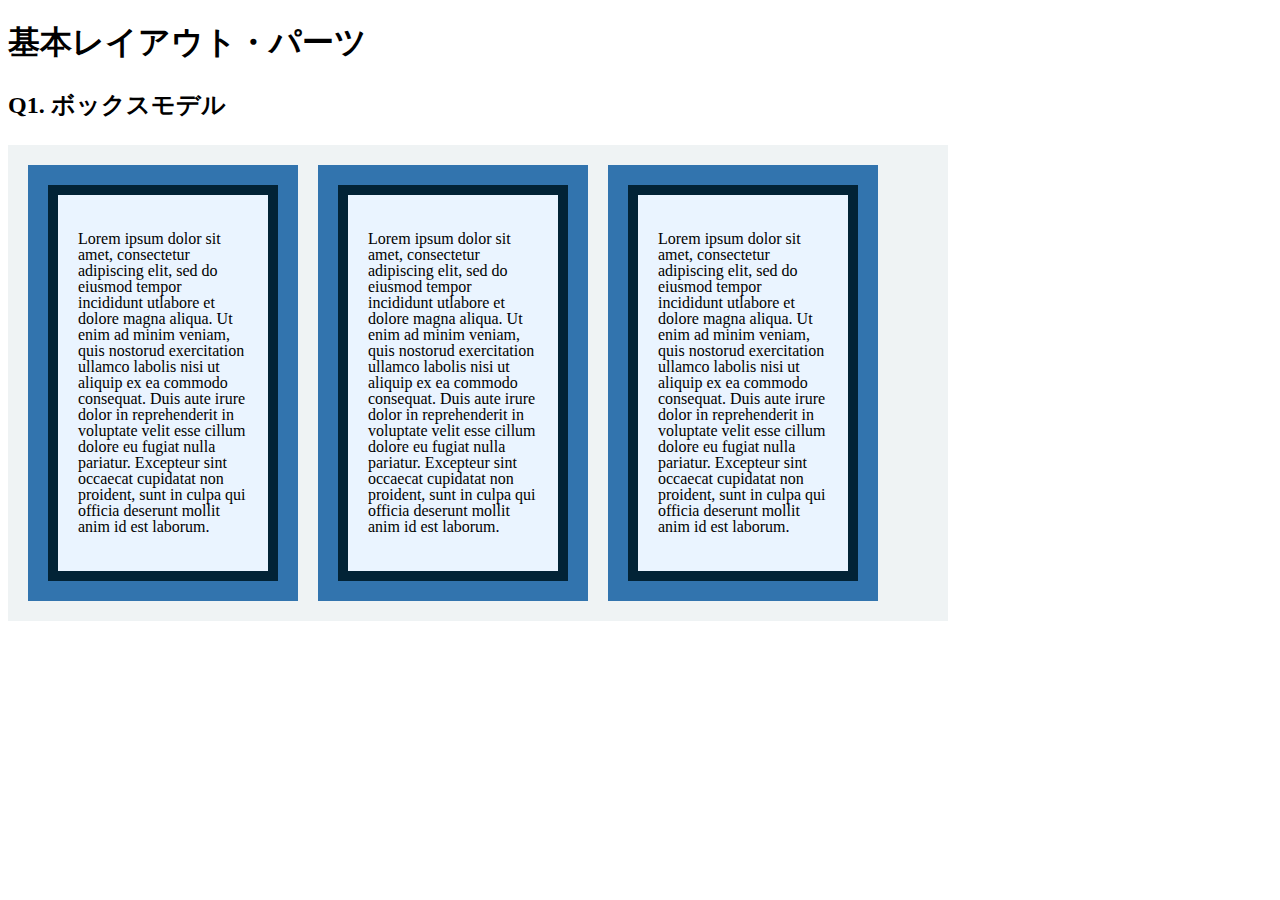
==== layout_parts/q1/index.html @ 99750956 "課題完成。" ====
<!DOCTYPE html>
<html>
  <head>
    <meta charset="utf-8">
    <meta http-equiv="X-UA-Compatible" content="IE=edge">
    <meta name="viewport" content="width=device-width, initial-scale=1.0, maximum-scale=1.0, user-scalable=no">
    <meta name="format-detection" content="telephone=no">
    <title>基本レイアウト・パーツ</title>
    <link rel="stylesheet" href="http://gizumo-inc.github.io/sample/front-lesson/layout_parts_new/assets/css/reset.css">
    <link rel="stylesheet" href="http://gizumo-inc.github.io/sample/front-lesson/layout_parts_new/assets/css/base.css">
    <link rel="stylesheet" href="css/style.css">
  </head>
  <body>
    <div class="wrapper">
      <h1 class="title">基本レイアウト・パーツ</h1>
      <h2 class="headline">
        <p class="headline__text">Q1. ボックスモデル</p>
      </h2>
      <div class="box">
        <!--
            このQ1のみ「answer」フォルダがあり、そこにQ1でのHTML/CSSの説明が書いてあります。
            その「index.html」をブラウザとテキストエディタで開き、参考にしてみてください。

             この問題はmarginとpaddingとborderをうまく使ってボックスを配置する問題です。
             レイアウトとしては、1つの大きなボックスの中に3つのボックスが横並びになっていて、
             さらにその3つのボックスの中にそれぞれ1つずつボックスが入っている形になっています。
             3つのボックスはfloatで横並びにしているので、clearfixでの解除も忘れないようにしてください。

             ■この問題で使う大事なプロパティ
             ・margin
             ・padding
             ・border
             ・float
        -->
        <!-- 回答はクラスq1の要素の中に書いてね -->
        <!-- すでについてるクラスにはstyleを指定しない。styleをつける場合は自分で新たにクラスをつけること -->
        <div class="q1 q1_content clearfix">
          <div class="q1_content_box">
            <div class="q1_content_text">
              <p>Lorem ipsum dolor sit amet, consectetur adipiscing elit, sed do eiusmod tempor incididunt utlabore et dolore magna aliqua. Ut enim ad minim veniam, quis nostorud exercitation ullamco labolis nisi ut aliquip ex ea commodo consequat. Duis aute irure dolor in reprehenderit in voluptate velit esse cillum dolore eu fugiat nulla pariatur. Excepteur sint occaecat cupidatat non proident, sunt in culpa qui officia deserunt mollit anim id est laborum.</p>
            </div>
          </div>
          <div class="q1_content_box">
            <div class="q1_content_text">
              <p>Lorem ipsum dolor sit amet, consectetur adipiscing elit, sed do eiusmod tempor incididunt utlabore et dolore magna aliqua. Ut enim ad minim veniam, quis nostorud exercitation ullamco labolis nisi ut aliquip ex ea commodo consequat. Duis aute irure dolor in reprehenderit in voluptate velit esse cillum dolore eu fugiat nulla pariatur. Excepteur sint occaecat cupidatat non proident, sunt in culpa qui officia deserunt mollit anim id est laborum.</p>
            </div>
          </div>
          <div class="q1_content_box">
            <div class="q1_content_text">
              <p>Lorem ipsum dolor sit amet, consectetur adipiscing elit, sed do eiusmod tempor incididunt utlabore et dolore magna aliqua. Ut enim ad minim veniam, quis nostorud exercitation ullamco labolis nisi ut aliquip ex ea commodo consequat. Duis aute irure dolor in reprehenderit in voluptate velit esse cillum dolore eu fugiat nulla pariatur. Excepteur sint occaecat cupidatat non proident, sunt in culpa qui officia deserunt mollit anim id est laborum.</p>
            </div>
          </div>
        </div>
        <!-- 回答はクラスq1の要素の中に書いてね -->
      </div>
    </div>
  </body>
</html>
---- layout_parts/q1/css/style.css ----
@charset "UTF-8";

/* 回答はここに書いてね */
.clearfix:after {
  display: block;
  content: "";
  clear: both;
}

.box {
  width: 940px;
  background-color: #eff3f4;
}


.q1_content_box {
  width: 270px;
  background-color: #3274ae;
  float: left;
  margin: 20px 0 20px 20px;
}

.q1_content_text {
  font-size: 16px;
  line-height: 16px;
  border: 10px solid #022336;
  background-color: #eaf4ff;
  padding: 20px;
  margin: 20px;
}
/* 回答はここに書いてね */
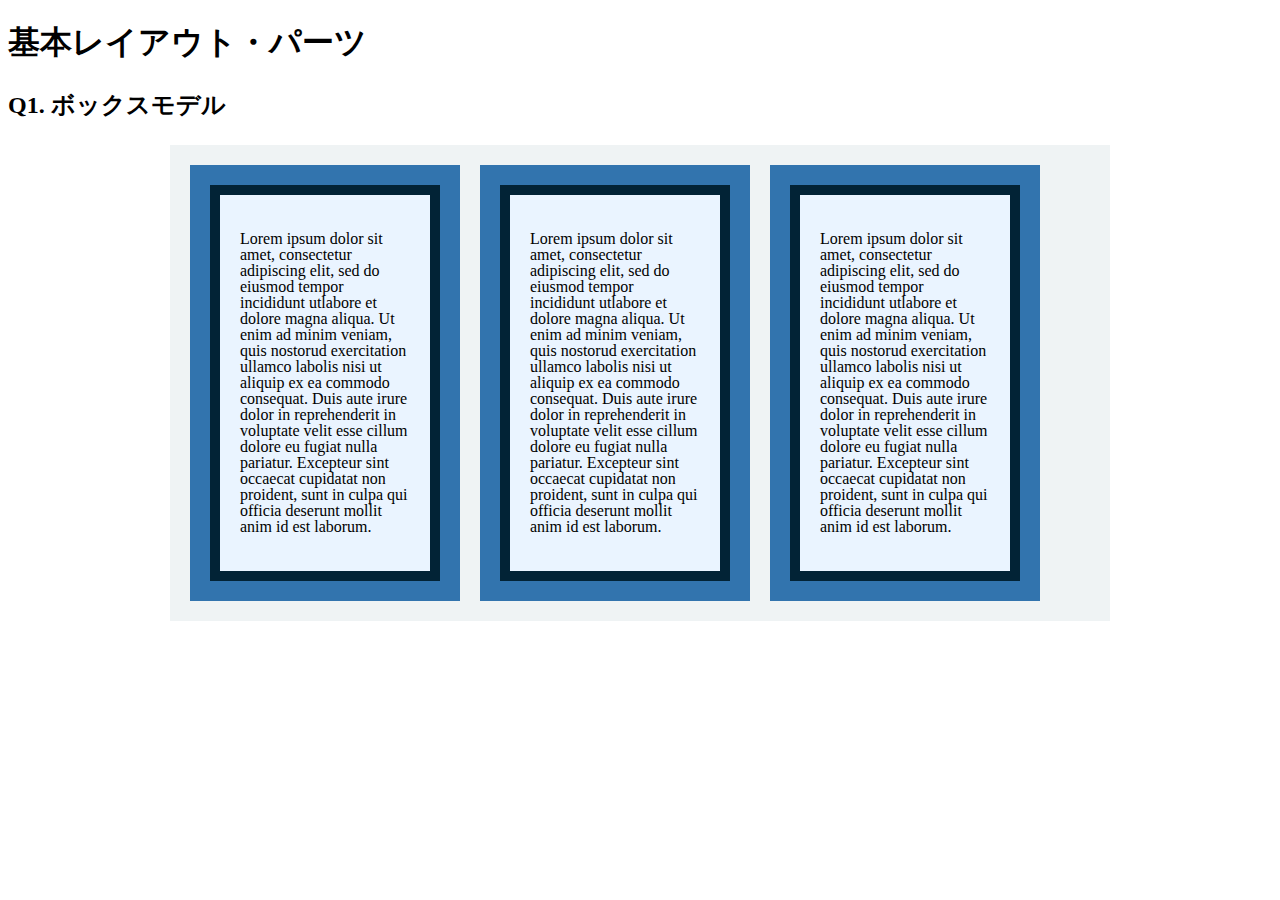
==== commit e6dbe36f: "レイアウトパーツ修正" ====
--- a/layout_parts/q1/index.html
+++ b/layout_parts/q1/index.html
@@ -34,7 +34,7 @@
         -->
         <!-- 回答はクラスq1の要素の中に書いてね -->
         <!-- すでについてるクラスにはstyleを指定しない。styleをつける場合は自分で新たにクラスをつけること -->
-        <div class="q1 q1_content clearfix">
+        <div class="q1 q1_content mainbox clearfix">
           <div class="q1_content_box">
             <div class="q1_content_text">
               <p>Lorem ipsum dolor sit amet, consectetur adipiscing elit, sed do eiusmod tempor incididunt utlabore et dolore magna aliqua. Ut enim ad minim veniam, quis nostorud exercitation ullamco labolis nisi ut aliquip ex ea commodo consequat. Duis aute irure dolor in reprehenderit in voluptate velit esse cillum dolore eu fugiat nulla pariatur. Excepteur sint occaecat cupidatat non proident, sunt in culpa qui officia deserunt mollit anim id est laborum.</p>
--- a/layout_parts/q1/css/style.css
+++ b/layout_parts/q1/css/style.css
@@ -7,17 +7,24 @@
   clear: both;
 }
 
-.box {
-  width: 940px;
+.mainbox {
+  width: 900px;
   background-color: #eff3f4;
+  margin: 0 auto;
+  padding: 20px;  
 }
 
 
 .q1_content_box {
-  width: 270px;
+  width: 230px;
   background-color: #3274ae;
   float: left;
-  margin: 20px 0 20px 20px;
+  margin-left: 20px;
+  padding: 20px;
+}
+
+.q1_content_box:first-child {
+  margin-left: 0;
 }
 
 .q1_content_text {
@@ -26,6 +33,5 @@
   border: 10px solid #022336;
   background-color: #eaf4ff;
   padding: 20px;
-  margin: 20px;
 }
 /* 回答はここに書いてね */
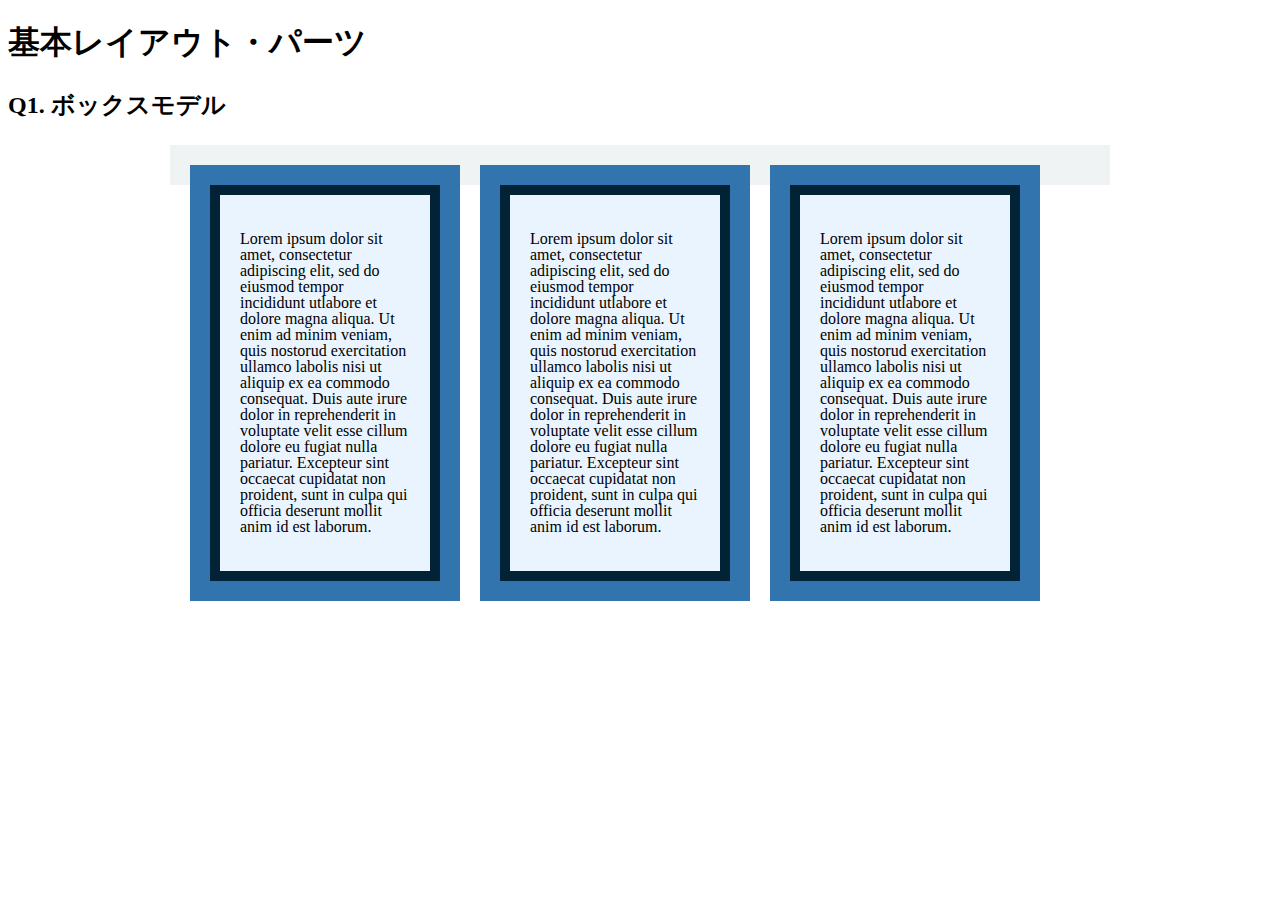
==== commit 9f653309: "修正の修正" ====
--- a/layout_parts/q1/index.html
+++ b/layout_parts/q1/index.html
@@ -34,7 +34,7 @@
         -->
         <!-- 回答はクラスq1の要素の中に書いてね -->
         <!-- すでについてるクラスにはstyleを指定しない。styleをつける場合は自分で新たにクラスをつけること -->
-        <div class="q1 q1_content mainbox clearfix">
+        <div class="q1 mainbox">
           <div class="q1_content_box">
             <div class="q1_content_text">
               <p>Lorem ipsum dolor sit amet, consectetur adipiscing elit, sed do eiusmod tempor incididunt utlabore et dolore magna aliqua. Ut enim ad minim veniam, quis nostorud exercitation ullamco labolis nisi ut aliquip ex ea commodo consequat. Duis aute irure dolor in reprehenderit in voluptate velit esse cillum dolore eu fugiat nulla pariatur. Excepteur sint occaecat cupidatat non proident, sunt in culpa qui officia deserunt mollit anim id est laborum.</p>
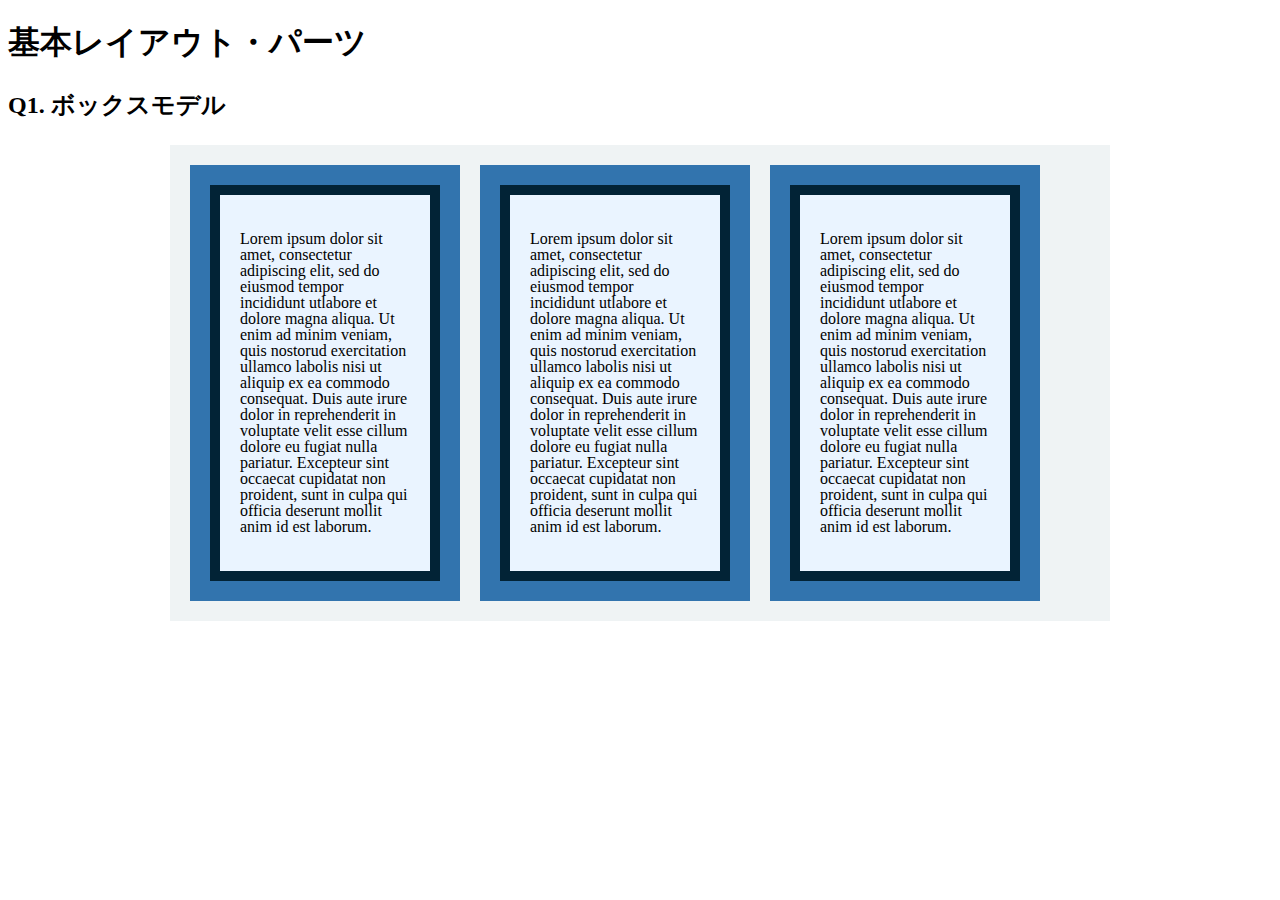
==== commit 868d4de2: "3回目の修正" ====
--- a/layout_parts/q1/index.html
+++ b/layout_parts/q1/index.html
@@ -34,7 +34,7 @@
         -->
         <!-- 回答はクラスq1の要素の中に書いてね -->
         <!-- すでについてるクラスにはstyleを指定しない。styleをつける場合は自分で新たにクラスをつけること -->
-        <div class="q1 mainbox">
+        <div class="q1 mainbox clearfix">
           <div class="q1_content_box">
             <div class="q1_content_text">
               <p>Lorem ipsum dolor sit amet, consectetur adipiscing elit, sed do eiusmod tempor incididunt utlabore et dolore magna aliqua. Ut enim ad minim veniam, quis nostorud exercitation ullamco labolis nisi ut aliquip ex ea commodo consequat. Duis aute irure dolor in reprehenderit in voluptate velit esse cillum dolore eu fugiat nulla pariatur. Excepteur sint occaecat cupidatat non proident, sunt in culpa qui officia deserunt mollit anim id est laborum.</p>
